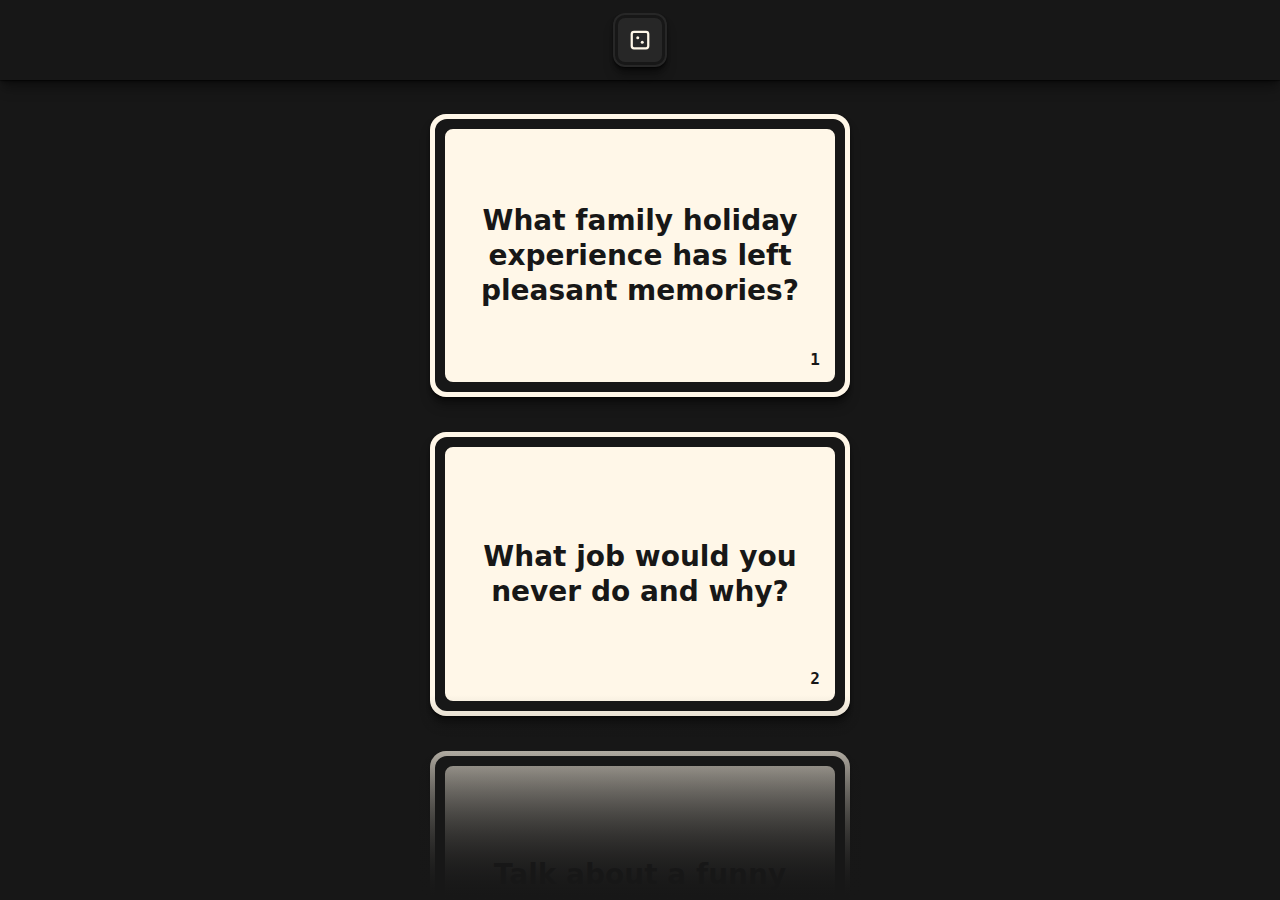
==== index.html @ a927c438 "fix: debugging service worker" ====
<!DOCTYPE html>
<html lang="en">
<head>
  <meta charset="UTF-8" />
  <meta name="viewport" content="width=device-width,initial-scale=1" />
  <meta name="description" content="These questions encourage people to share thoughts, feelings, and ideas as they explore a variety of topics." />
  <meta name="theme-color" content="#171717" />
  <meta name=”apple-mobile-web-app-capable” content=”yes”>
  <meta name="apple-mobile-web-app-status-bar-style" content="black-translucent">
  <title>Ungame</title>

  <!-- Web App Manifest and SW -->
  <link rel="manifest" href="manifest.json" />
  <script>
    // Register Service Worker
    navigator.serviceWorker.register('sw.js');
    // Cleanup old cache on page load
    if (navigator.serviceWorker.controller) {
      window.addEventListener('load', function () {
        navigator.serviceWorker.controller.postMessage('cleanUp');
      });
    }
  </script>

  <link rel="icon" href="favicon.svg" />
  <link rel="apple-touch-icon" href="favicon.svg" />
  <link rel="stylesheet" href="assets/css/main.css" />
</head>

<body>

  <!-- Site Menu -->
  <div class="site-menu">
    <button class="btn btn--randomize" type="button">
      <div class="icon-wrap icon-wrap--randomize">
        <svg aria-hidden="true" class="icon icon--randomize" xmlns="http://www.w3.org/2000/svg" viewBox="0 0 256 256"><rect width="256" height="256" fill="none"/><rect x="40" y="40" width="176" height="176" rx="24" fill="none" stroke="currentColor" stroke-linecap="round" stroke-linejoin="round" stroke-width="24"/><circle cx="104" cy="104" r="16"/><circle cx="152" cy="152" r="16"/></svg>
      </div>
      <span class="sr-only">Randomize</span>
    </button>
  </div>

  <!-- Site Main -->
  <main class="site-main">

    <div class="deck">
      <!-- Begin Cards -->
      <div class="card" id="card-1">
        <div class="card__inner">
          <p class="card__question">What family holiday experience has left pleasant memories?</p>
          <small class="card__id">1</small>
        </div>
      </div><div class="card" id="card-2">
        <div class="card__inner">
          <p class="card__question">What job would you never do and why?</p>
          <small class="card__id">2</small>
        </div>
      </div><div class="card" id="card-3">
        <div class="card__inner">
          <p class="card__question">Talk about a funny school experience.</p>
          <small class="card__id">3</small>
        </div>
      </div><div class="card" id="card-4">
        <div class="card__inner">
          <p class="card__question">Talk about a mistake you made recently.</p>
          <small class="card__id">4</small>
        </div>
      </div><div class="card" id="card-5">
        <div class="card__inner">
          <p class="card__question">What have you done in the past three months that makes you feel proud?</p>
          <small class="card__id">5</small>
        </div>
      </div><div class="card" id="card-6">
        <div class="card__inner">
          <p class="card__question">Talk about a time when you really had fun with your family.</p>
          <small class="card__id">6</small>
        </div>
      </div><div class="card" id="card-7">
        <div class="card__inner">
          <p class="card__question">What do you like best about your appearance? Why?</p>
          <small class="card__id">7</small>
        </div>
      </div><div class="card" id="card-8">
        <div class="card__inner">
          <p class="card__question">Share a time when you were really frightened.</p>
          <small class="card__id">8</small>
        </div>
      </div><div class="card" id="card-9">
        <div class="card__inner">
          <p class="card__question">Share a time when you felt lonely.</p>
          <small class="card__id">9</small>
        </div>
      </div><div class="card" id="card-10">
        <div class="card__inner">
          <p class="card__question">If my family inherited a million dollars, I would like for us to...</p>
          <small class="card__id">10</small>
        </div>
      </div><div class="card" id="card-11">
        <div class="card__inner">
          <p class="card__question">Describe in detail your ideal day.</p>
          <small class="card__id">11</small>
        </div>
      </div><div class="card" id="card-12">
        <div class="card__inner">
          <p class="card__question">What is your earliest memory?</p>
          <small class="card__id">12</small>
        </div>
      </div><div class="card" id="card-13">
        <div class="card__inner">
          <p class="card__question">What do you like to make with your hands?</p>
          <small class="card__id">13</small>
        </div>
      </div><div class="card" id="card-14">
        <div class="card__inner">
          <p class="card__question">What do you hope to be free from?</p>
          <small class="card__id">14</small>
        </div>
      </div><div class="card" id="card-15">
        <div class="card__inner">
          <p class="card__question">What smell brings up a strong memory for you?</p>
          <small class="card__id">15</small>
        </div>
      </div><div class="card" id="card-16">
        <div class="card__inner">
          <p class="card__question">If you had an extra hour in your day, what would you do?</p>
          <small class="card__id">16</small>
        </div>
      </div><div class="card" id="card-17">
        <div class="card__inner">
          <p class="card__question">What do you spend the most time thinking about?</p>
          <small class="card__id">17</small>
        </div>
      </div><div class="card" id="card-18">
        <div class="card__inner">
          <p class="card__question">What character trait would you like to cultivate in yourself?</p>
          <small class="card__id">18</small>
        </div>
      </div><div class="card" id="card-19">
        <div class="card__inner">
          <p class="card__question">What kind of social gathering do you enjoy most?</p>
          <small class="card__id">19</small>
        </div>
      </div><div class="card" id="card-20">
        <div class="card__inner">
          <p class="card__question">What is your most valuable emotional skill?</p>
          <small class="card__id">20</small>
        </div>
      </div><div class="card" id="card-21">
        <div class="card__inner">
          <p class="card__question">What mistake would you make again?</p>
          <small class="card__id">21</small>
        </div>
      </div><div class="card" id="card-22">
        <div class="card__inner">
          <p class="card__question">What possession do you currently treasure?</p>
          <small class="card__id">22</small>
        </div>
      </div><div class="card" id="card-23">
        <div class="card__inner">
          <p class="card__question">What is the best vacation you've ever taken?</p>
          <small class="card__id">23</small>
        </div>
      </div><div class="card" id="card-24">
        <div class="card__inner">
          <p class="card__question">What are you most looking forward to?</p>
          <small class="card__id">24</small>
        </div>
      </div><div class="card" id="card-25">
        <div class="card__inner">
          <p class="card__question">What story do you tell over and over again?</p>
          <small class="card__id">25</small>
        </div>
      </div><div class="card" id="card-26">
        <div class="card__inner">
          <p class="card__question">What song brings up strong feelings for you?</p>
          <small class="card__id">26</small>
        </div>
      </div><div class="card" id="card-27">
        <div class="card__inner">
          <p class="card__question">Whom do you hope to resemble one day?</p>
          <small class="card__id">27</small>
        </div>
      </div><div class="card" id="card-28">
        <div class="card__inner">
          <p class="card__question">What do you praise your parents for?</p>
          <small class="card__id">28</small>
        </div>
      </div><div class="card" id="card-29">
        <div class="card__inner">
          <p class="card__question">What movie are you always in the mood to watch?</p>
          <small class="card__id">29</small>
        </div>
      </div><div class="card" id="card-30">
        <div class="card__inner">
          <p class="card__question">Who of the opposite sex inspires you?</p>
          <small class="card__id">30</small>
        </div>
      </div><div class="card" id="card-31">
        <div class="card__inner">
          <p class="card__question">What do you most commonly dream about?</p>
          <small class="card__id">31</small>
        </div>
      </div><div class="card" id="card-32">
        <div class="card__inner">
          <p class="card__question">What do you dislike about your appearance? Why?</p>
          <small class="card__id">32</small>
        </div>
      </div><div class="card" id="card-33">
        <div class="card__inner">
          <p class="card__question">Complete this statement: "Something I really appreciate is..."</p>
          <small class="card__id">33</small>
        </div>
      </div><div class="card" id="card-34">
        <div class="card__inner">
          <p class="card__question">Describe the members of your family in one word.</p>
          <small class="card__id">34</small>
        </div>
      </div><div class="card" id="card-35">
        <div class="card__inner">
          <p class="card__question">Share a time when you felt lonely or left out.</p>
          <small class="card__id">35</small>
        </div>
      </div><div class="card" id="card-36">
        <div class="card__inner">
          <p class="card__question">Tell about someone who encourages you. </p>
          <small class="card__id">36</small>
        </div>
      </div><div class="card" id="card-37">
        <div class="card__inner">
          <p class="card__question">Share a time when you were really frightened.</p>
          <small class="card__id">37</small>
        </div>
      </div><div class="card" id="card-38">
        <div class="card__inner">
          <p class="card__question">Share a funny thing that happened to you when you were a child.</p>
          <small class="card__id">38</small>
        </div>
      </div><div class="card" id="card-39">
        <div class="card__inner">
          <p class="card__question">Tell about your favorite TV show and why you like it.</p>
          <small class="card__id">39</small>
        </div>
      </div><div class="card" id="card-40">
        <div class="card__inner">
          <p class="card__question">Give an imaginary gift to each member of your family (something they would really like).</p>
          <small class="card__id">40</small>
        </div>
      </div><div class="card" id="card-41">
        <div class="card__inner">
          <p class="card__question">Share an embarrassing childhood experience</p>
          <small class="card__id">41</small>
        </div>
      </div><div class="card" id="card-42">
        <div class="card__inner">
          <p class="card__question">Talk about something beautiful you saw in this week.</p>
          <small class="card__id">42</small>
        </div>
      </div><div class="card" id="card-43">
        <div class="card__inner">
          <p class="card__question">What have you done in the past 3 months that makes you feel proud?</p>
          <small class="card__id">43</small>
        </div>
      </div><div class="card" id="card-44">
        <div class="card__inner">
          <p class="card__question">Complete the sentence: "I hope...."</p>
          <small class="card__id">44</small>
        </div>
      </div><div class="card" id="card-45">
        <div class="card__inner">
          <p class="card__question">Share a scary dream.</p>
          <small class="card__id">45</small>
        </div>
      </div><div class="card" id="card-46">
        <div class="card__inner">
          <p class="card__question">Talk about a happy school experience.</p>
          <small class="card__id">46</small>
        </div>
      </div><div class="card" id="card-47">
        <div class="card__inner">
          <p class="card__question">Share a childhood memory about bedtime.</p>
          <small class="card__id">47</small>
        </div>
      </div><div class="card" id="card-48">
        <div class="card__inner">
          <p class="card__question">Which fantasy character are you most like? (Or, would you like to be?) Why?</p>
          <small class="card__id">48</small>
        </div>
      </div><div class="card" id="card-49">
        <div class="card__inner">
          <p class="card__question">Share a compliment you receieved recently.</p>
          <small class="card__id">49</small>
        </div>
      </div><div class="card" id="card-50">
        <div class="card__inner">
          <p class="card__question">Tell about a family tradition that you enjoy.</p>
          <small class="card__id">50</small>
        </div>
      </div>
      <!-- End .card -->
      <div class="card card--end" id="card-51">
        <div class="card__inner">
          <p class="card__question">The End</p>
        </div>
      </div>
    </div>
    <!-- End .deck -->
    
  </main>

  <!-- Minified Main JS -->
  <script src="assets/js/main.js"></script>
  <!-- <script>
    const deck=document.querySelector(".deck"),deckSize=document.querySelectorAll(".card").length,randomizeIconWrap=document.querySelector(".icon-wrap--randomize"),randomizeIcon=document.querySelector(".icon--randomize"),elementExists=function(e){return void 0!==e&&null!=e};function randomNumber(e=0,n=1e3){return Math.floor(Math.random()*(n-e+1)+e)}document.addEventListener("click",(e=>{if(elementExists(randomizeIconWrap)&&elementExists(randomizeIcon)&&elementExists(deck)&&e.target.classList.contains("btn--randomize")){randomizeIconWrap.classList.add("bounce"),randomizeIcon.classList.add("spin"),deck.classList.add("dim");let e=randomNumber(1,deckSize);document.querySelector("#card-"+e).scrollIntoView({behavior:"smooth"})}})),document.addEventListener("animationend",(e=>{elementExists(randomizeIconWrap)&&elementExists(randomizeIcon)&&elementExists(deck)&&(e.target==randomizeIconWrap&&e.target.classList.remove("bounce"),e.target==randomizeIcon&&e.target.classList.remove("spin"),e.target==deck&&e.target.classList.remove("dim"))}));
  </script> -->

</body>

</html>
---- assets/css/main.css ----
/* Reset 
----------------------------------------- */
/*
  1. Use a more-intuitive box-sizing model.
*/
*, *::before, *::after {
  box-sizing: border-box;
}
/*
  2. Remove default margin
*/
* {
  margin: 0;
}
/*
  Typographic tweaks!
  3. Add accessible line-height
  4. Improve text rendering
*/
body {
  line-height: 1.5;
  -webkit-font-smoothing: antialiased;
}
/*
  5. Improve media defaults
*/
img, picture, video, canvas, svg {
  display: block;
  max-width: 100%;
}
/*
  6. Remove built-in form typography styles
*/
input, button, textarea, select {
  font: inherit;
}
/*
  7. Avoid text overflows
*/
p, h1, h2, h3, h4, h5, h6 {
  overflow-wrap: break-word;
}


/* Vars 
----------------------------------------- */
:root {
  /* Dark Theme */
  --bg-color: #171717;
  --bg-color-l: #272727;
  --bg-color-ll: #373737;
  --primary-color: #FFF7E8;
  --primary-color-d: #E8D8C8;
  --border-color: var(--bg-color);
  --shadow-color: 0deg 0% 0%;
  --heading-color: var(--primary-color);
  --text-color: var(--bg-color);

  /* Measures */
  --card-gap: 20px;
  --site-menu-height: 70px;
  --site-gutter: 20px;
  --deck-offset-top: var(--card-gap);

  /* Shadows */
  --shadow-elevation-low:
    0px 0.5px 0.6px hsl(var(--shadow-color) / 0.34),
    0px 0.8px 0.9px -1.2px hsl(var(--shadow-color) / 0.34),
    0px 2px 2.3px -2.5px hsl(var(--shadow-color) / 0.34);
  --shadow-elevation-medium:
    0px 0.5px 0.6px hsl(var(--shadow-color) / 0.36),
    0px 1.6px 1.8px -0.8px hsl(var(--shadow-color) / 0.36),
    0px 4.1px 4.6px -1.7px hsl(var(--shadow-color) / 0.36),
    0px 10px 11.3px -2.5px hsl(var(--shadow-color) / 0.36);
}

@media (min-width: 500px) {
  :root {
    --card-gap: 35px;
    --site-menu-height: 80px;
    --site-gutter: 50px;
  }
}

@media (min-width: 1920px) {
  :root {
    --card-gap: 50px;
  }
}


/* Animations 
----------------------------------------- */
@keyframes bounce {
  0%,30%,50%,to {
    transform: translateY(0)
  }
  20% {
    transform: translateY(-12px)
  }
  40% {
    transform: translateY(-7px)
  }
}

.bounce {
  animation: bounce 1s ease-out 1;
}

@keyframes spin {
  0% {
    transform: rotate(0)
  }
  20% {
    transform: rotate(200deg)
  }
  80%,to {
    transform: rotate(540deg)
  }
}

.spin {
  animation: spin 1s ease-out 1;
}

@keyframes dim {
  0% {
    opacity: 1;
  }
  50% {
    opacity: 0.5;
  }
  100% {
    opacity: 1;
  }
}

.dim {
  animation: dim 0.5s ease-out 1;
}


/* Randomize button 
----------------------------------------- */
.btn {
  background-color: var(--primary-color-d);
  border: none;
  border-radius: 100%;
  box-shadow: var(--shadow-elevation-medium);
  cursor: pointer;
  outline: 3px solid var(--bg-color);
  outline-offset: -5px;
  padding: 20px;
  pointer-events: auto;
  touch-action: manipulation;
  transform: translateY(-20px);
}

.btn:active {
  background-color: var(--primary-color);
  box-shadow: var(--shadow-elevation-low);
}

.icon-wrap {
  pointer-events: none;
}

.icon {
  aspect-ratio: 1/1;
  color: var(--text-color);
  fill: var(--text-color);
  pointer-events: none;
  width: 32px;
}


/* Base 
----------------------------------------- */
body {
  align-items: center;
  background-color: var(--bg-color);
  display: flex;
  flex-direction: column;
  font-family: system-ui;
  font-size: 1rem;
  height: 100lvh;
  justify-content: center;
  overflow: hidden;
  scroll-behavior: smooth;
}

.sr-only {
  clip: rect(0 0 0 0);
  clip-path: inset(50%);
  height: 1px;
  overflow: hidden;
  position: absolute;
  white-space: nowrap;
  width: 1px;
}

::-webkit-scrollbar {
  display: none;
}


/* Site Menu 
----------------------------------------- */
.site-menu {
  bottom: 0;
  color: var(--heading-color);
  display: grid;
  font-size: 1.25rem;
  height: var(--site-menu-height);
  place-items: center;
  pointer-events: none;
  position: fixed;
  text-align: center;
  width: 100%;
  z-index: 10;
}


/* Site Main 
----------------------------------------- */
.site-main {
  position: relative;
  width: 100%;
}

.site-main::before,
.site-main::after {
  background: -webkit-gradient(linear,left top,left bottom,from(rgba(0,0,0,0)),to(var(--bg-color)));
  background: linear-gradient(to bottom,rgba(0,0,0,0) 0, var(--bg-color) 100%);
  bottom: 0;
  content: "";
  height: 40%;
  left: 0;
  pointer-events: none;
  position: absolute;
  width: 100vw;
  z-index: 5;
}

.site-main::after {
  height: 50%;
}


/* Deck
----------------------------------------- */
.deck {
  align-items: center;
  display: flex;
  flex-direction: column;
  gap: var(--card-gap);
  height: 100lvh;
  overflow-y: auto;
  padding: var(--deck-offset-top) var(--site-gutter) var(--deck-offset-top);
  scroll-padding-top: calc(var(--deck-offset-top) - 1px);
  scroll-snap-type: y mandatory;
  scroll-behavior: smooth;
}


/* Card
----------------------------------------- */
.card {
  align-items: center;
  background-color: var(--primary-color);
  border-radius: 16px;
  box-shadow: var(--shadow-elevation-medium);
  color: var(--text-color);
  display: flex;
  flex-shrink: 0;
  font-weight: bold;
  justify-content: center;
  padding: 5px;
  scroll-snap-align: start;
  width: 100%;
}

.card__inner {
  align-items: center;
  aspect-ratio: 3/2;
  border: 5px solid var(--border-color);
  border-radius: 12px;
  display: flex;
  justify-content: center;
  padding: 20px;
  position: relative;
  width: 100%;
}

.card__inner::before,
.card__inner::after {
  content: '';
  display: block;
  height: 100%;
  pointer-events: none;
  position: absolute;
  width: 100%;
}

.card__inner::before {
  border: 10px solid var(--border-color);
}

.card__inner::after {
  border: 10px solid var(--primary-color);
  border-radius: 8px;
}


/* Card modifiers
----------------------------------------- */
.card--end {
  opacity: 0.1;
}

.card--end .card__question {
  font-size: 3rem;
  font-weight: 900;
}


/* Card inner elements
----------------------------------------- */
.card__question {
  font-size: clamp(1.25rem, 0.5rem + 4vw, 1.75rem);
  line-height: 1.25;
  text-align: center;
  text-wrap: balance;
}

.card__id {
  font-family: ui-monospace, 'Cascadia Code', 'Source Code Pro', Menlo, Consolas, 'DejaVu Sans Mono', monospace;
  font-size: 0.875rem;
  position: absolute;
  bottom: 10px;
  right: 15px;
}


/* Breakpoints
----------------------------------------- */
@media (min-width: 500px) {
  body {
    padding-top: var(--site-menu-height);
    padding-bottom: 0;
  }

  .site-menu {
    background-color: var(--bg-color);
    bottom: auto;
    box-shadow: var(--shadow-elevation-medium);
    top: 0;
  }

  .site-main::before {
    height: 20%;
  }

  .site-main::after {
    height: 25%;
  }

  .btn {
    background-color: var(--bg-color-l);
    border-radius: 12px;
    padding: 15px;
    transform: none;
  }

  .btn:active {
    background-color: var(--bg-color-ll);
  }

  .icon {
    color: var(--primary-color);
    fill: var(--primary-color);
    width: 24px;
  }

  .deck {
    height: calc(100vh - var(--site-menu-height));
  }

  .card {
    max-width: 420px;
  }

  .card__inner {
    border-width: 10px;
    padding: 30px;
  }

  .card__id {
    font-size: 1rem;
  }
}

@media (min-width: 1920px) {
  .card {
    max-width: 33.33vw;
    padding: 10px;
  }

  .card__inner {
    border-width: 20px;
  }

  .card__question {
    font-size: 2vw;
  }

  .card__id {
    font-size: 1vw;
  }

  .card--end .card__question {
    font-size: 4vw;
  }
}
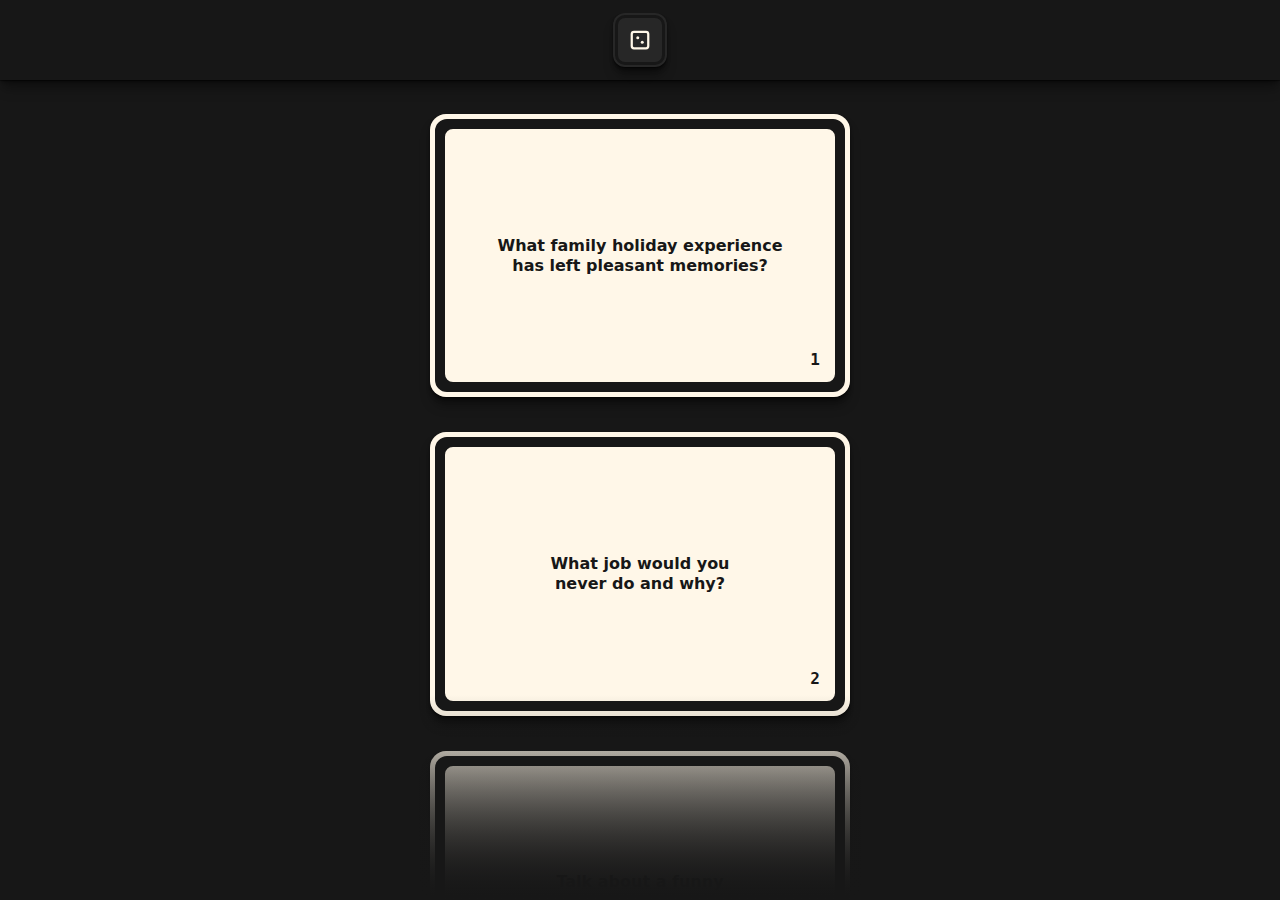
==== commit bb802992: "feat: minify css and js; make everything inside index.html" ====
--- a/index.html
+++ b/index.html
@@ -23,8 +23,13 @@
   </script>
 
   <link rel="icon" href="favicon.svg" />
-  <link rel="apple-touch-icon" href="favicon.svg" />
-  <link rel="stylesheet" href="assets/css/main.css" />
+
+  <!-- Main CSS -->
+  <!-- <link rel="stylesheet" href="assets/css/main.css" /> -->
+  <style>
+    *,*::before,*::after{box-sizing:border-box}*{margin:0}body{line-height:1.5;-webkit-font-smoothing:antialiased}img,picture,video,canvas,svg{display:block;max-width:100%}input,button,textarea,select{font:inherit}p,h1,h2,h3,h4,h5,h6{overflow-wrap:break-word}:root{--bg-color:#171717;--bg-color-l:#272727;--bg-color-ll:#373737;--primary-color:#FFF7E8;--primary-color-d:#E8D8C8;--border-color:var(--bg-color);--shadow-color:0deg 0% 0%;--heading-color:var(--primary-color);--text-color:var(--bg-color);--card-gap:20px;--site-menu-height:70px;--site-gutter:20px;--deck-offset-top:var(--card-gap);--shadow-elevation-low:0 .5px .6px hsl(var(--shadow-color) / .34),0 .8px .9px -1.2px hsl(var(--shadow-color) / .34),0 2px 2.3px -2.5px hsl(var(--shadow-color) / .34);--shadow-elevation-medium:0 .5px .6px hsl(var(--shadow-color) / .36),0 1.6px 1.8px -.8px hsl(var(--shadow-color) / .36),0 4.1px 4.6px -1.7px hsl(var(--shadow-color) / .36),0 10px 11.3px -2.5px hsl(var(--shadow-color) / .36)}@media (min-width:500px){:root{--card-gap:35px;--site-menu-height:80px;--site-gutter:50px}}@media (min-width:1920px){:root{--card-gap:50px}}@keyframes bounce{0%,30%,50%,to{transform:translateY(0)}20%{transform:translateY(-12px)}40%{transform:translateY(-7px)}}.bounce{animation:bounce 1s ease-out 1}@keyframes spin{0%{transform:rotate(0)}20%{transform:rotate(200deg)}80%,to{transform:rotate(540deg)}}.spin{animation:spin 1s ease-out 1}@keyframes dim{0%{opacity:1}50%{opacity:.5}100%{opacity:1}}.dim{animation:dim 0.5s ease-out 1}.btn{background-color:var(--primary-color-d);border:none;border-radius:100%;box-shadow:var(--shadow-elevation-medium);cursor:pointer;outline:3px solid var(--bg-color);outline-offset:-5px;padding:20px;pointer-events:auto;touch-action:manipulation;transform:translateY(-20px)}.btn:active{background-color:var(--primary-color);box-shadow:var(--shadow-elevation-low)}.icon-wrap{pointer-events:none}.icon{aspect-ratio:1/1;color:var(--text-color);fill:var(--text-color);pointer-events:none;width:32px}body{align-items:center;background-color:var(--bg-color);display:flex;flex-direction:column;font-family:system-ui;font-size:1rem;height:100lvh;justify-content:center;overflow:hidden;scroll-behavior:smooth}.sr-only{clip:rect(0 0 0 0);clip-path:inset(50%);height:1px;overflow:hidden;position:absolute;white-space:nowrap;width:1px}::-webkit-scrollbar{display:none}.site-menu{bottom:0;color:var(--heading-color);display:grid;font-size:1.25rem;height:var(--site-menu-height);place-items:center;pointer-events:none;position:fixed;text-align:center;width:100%;z-index:10}.site-main{position:relative;width:100%}.site-main::before,.site-main::after{background:-webkit-gradient(linear,left top,left bottom,from(rgba(0,0,0,0)),to(var(--bg-color)));background:linear-gradient(to bottom,rgba(0,0,0,0) 0,var(--bg-color) 100%);bottom:0;content:"";height:40%;left:0;pointer-events:none;position:absolute;width:100vw;z-index:5}.site-main::after{height:50%}.deck{align-items:center;display:flex;flex-direction:column;gap:var(--card-gap);height:100lvh;overflow-y:auto;padding:var(--deck-offset-top) var(--site-gutter) var(--deck-offset-top);scroll-padding-top:calc(var(--deck-offset-top) - 1px);scroll-snap-type:y mandatory;scroll-behavior:smooth}.card{align-items:center;background-color:var(--primary-color);border-radius:16px;box-shadow:var(--shadow-elevation-medium);color:var(--text-color);display:flex;flex-shrink:0;font-weight:700;justify-content:center;padding:5px;scroll-snap-align:start;width:100%}.card__inner{align-items:center;aspect-ratio:3/2;border:5px solid var(--border-color);border-radius:12px;display:flex;justify-content:center;padding:20px;position:relative;width:100%}.card__inner::before,.card__inner::after{content:'';display:block;height:100%;pointer-events:none;position:absolute;width:100%}.card__inner::before{border:10px solid var(--border-color)}.card__inner::after{border:10px solid var(--primary-color);border-radius:8px}.card--end{opacity:.1}.card--end .card__question{font-size:3rem;font-weight:900}.card__question{font-size:clamp(1.25rem,0.5rem+4vw,1.75rem);line-height:1.25;text-align:center;text-wrap:balance}.card__id{font-family:ui-monospace,'Cascadia Code','Source Code Pro',Menlo,Consolas,'DejaVu Sans Mono',monospace;font-size:.875rem;position:absolute;bottom:10px;right:15px}@media (min-width:500px){body{padding-top:var(--site-menu-height);padding-bottom:0}.site-menu{background-color:var(--bg-color);bottom:auto;box-shadow:var(--shadow-elevation-medium);top:0}.site-main::before{height:20%}.site-main::after{height:25%}.btn{background-color:var(--bg-color-l);border-radius:12px;padding:15px;transform:none}.btn:active{background-color:var(--bg-color-ll)}.icon{color:var(--primary-color);fill:var(--primary-color);width:24px}.deck{height:calc(100vh - var(--site-menu-height))}.card{max-width:420px}.card__inner{border-width:10px;padding:30px}.card__id{font-size:1rem}}@media (min-width:1920px){.card{max-width:33.33vw;padding:10px}.card__inner{border-width:20px}.card__question{font-size:2vw}.card__id{font-size:1vw}.card--end .card__question{font-size:4vw}}
+  </style>
+
 </head>
 
 <body>
@@ -306,11 +311,11 @@
     
   </main>
 
-  <!-- Minified Main JS -->
-  <script src="assets/js/main.js"></script>
-  <!-- <script>
+  <!-- Main JS -->
+  <!-- <script src="assets/js/main.js"></script> -->
+  <script>
     const deck=document.querySelector(".deck"),deckSize=document.querySelectorAll(".card").length,randomizeIconWrap=document.querySelector(".icon-wrap--randomize"),randomizeIcon=document.querySelector(".icon--randomize"),elementExists=function(e){return void 0!==e&&null!=e};function randomNumber(e=0,n=1e3){return Math.floor(Math.random()*(n-e+1)+e)}document.addEventListener("click",(e=>{if(elementExists(randomizeIconWrap)&&elementExists(randomizeIcon)&&elementExists(deck)&&e.target.classList.contains("btn--randomize")){randomizeIconWrap.classList.add("bounce"),randomizeIcon.classList.add("spin"),deck.classList.add("dim");let e=randomNumber(1,deckSize);document.querySelector("#card-"+e).scrollIntoView({behavior:"smooth"})}})),document.addEventListener("animationend",(e=>{elementExists(randomizeIconWrap)&&elementExists(randomizeIcon)&&elementExists(deck)&&(e.target==randomizeIconWrap&&e.target.classList.remove("bounce"),e.target==randomizeIcon&&e.target.classList.remove("spin"),e.target==deck&&e.target.classList.remove("dim"))}));
-  </script> -->
+  </script>
 
 </body>
 
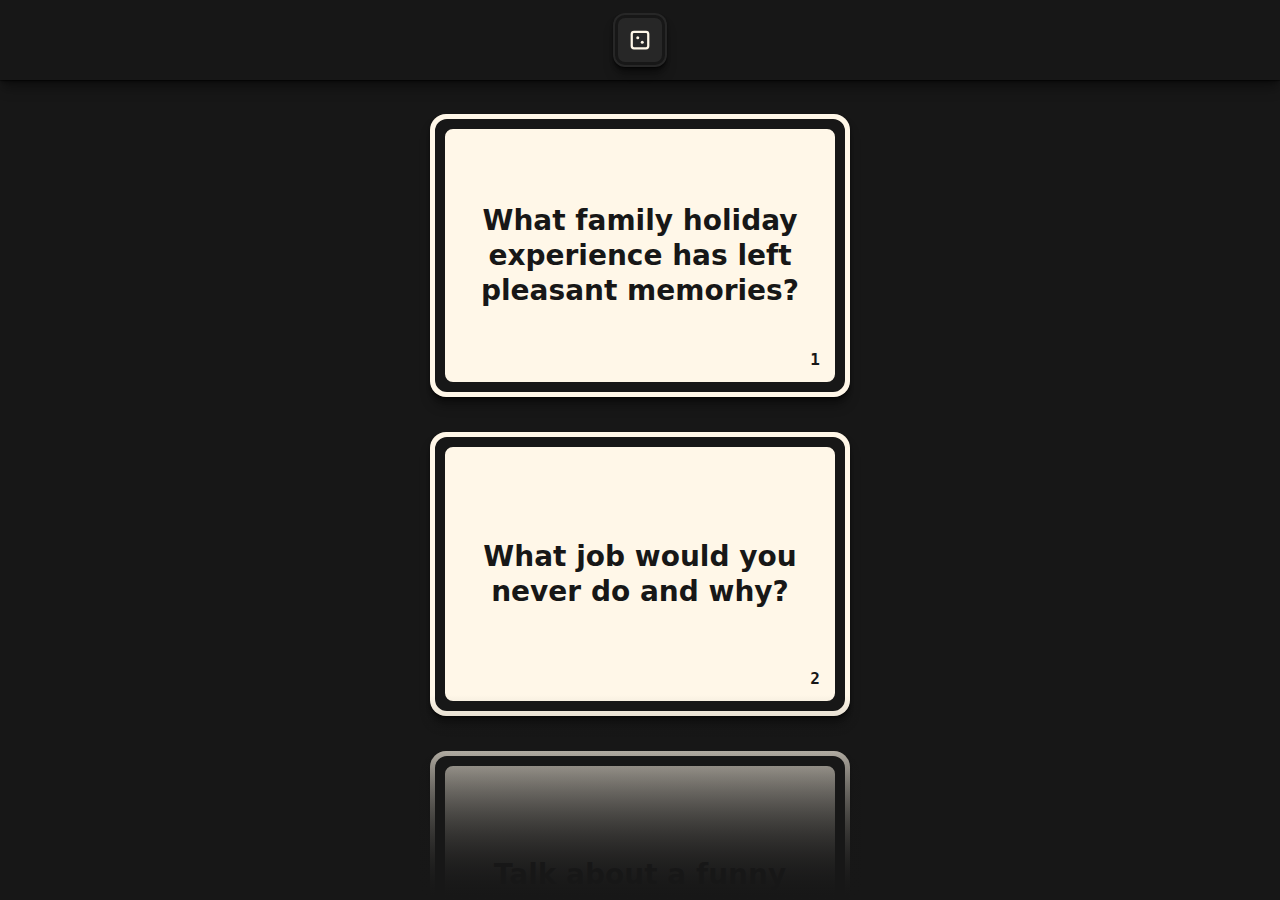
==== commit 871719fd: "fix: css clamp messed up in minify" ====
--- a/index.html
+++ b/index.html
@@ -27,7 +27,7 @@
   <!-- Main CSS -->
   <!-- <link rel="stylesheet" href="assets/css/main.css" /> -->
   <style>
-    *,*::before,*::after{box-sizing:border-box}*{margin:0}body{line-height:1.5;-webkit-font-smoothing:antialiased}img,picture,video,canvas,svg{display:block;max-width:100%}input,button,textarea,select{font:inherit}p,h1,h2,h3,h4,h5,h6{overflow-wrap:break-word}:root{--bg-color:#171717;--bg-color-l:#272727;--bg-color-ll:#373737;--primary-color:#FFF7E8;--primary-color-d:#E8D8C8;--border-color:var(--bg-color);--shadow-color:0deg 0% 0%;--heading-color:var(--primary-color);--text-color:var(--bg-color);--card-gap:20px;--site-menu-height:70px;--site-gutter:20px;--deck-offset-top:var(--card-gap);--shadow-elevation-low:0 .5px .6px hsl(var(--shadow-color) / .34),0 .8px .9px -1.2px hsl(var(--shadow-color) / .34),0 2px 2.3px -2.5px hsl(var(--shadow-color) / .34);--shadow-elevation-medium:0 .5px .6px hsl(var(--shadow-color) / .36),0 1.6px 1.8px -.8px hsl(var(--shadow-color) / .36),0 4.1px 4.6px -1.7px hsl(var(--shadow-color) / .36),0 10px 11.3px -2.5px hsl(var(--shadow-color) / .36)}@media (min-width:500px){:root{--card-gap:35px;--site-menu-height:80px;--site-gutter:50px}}@media (min-width:1920px){:root{--card-gap:50px}}@keyframes bounce{0%,30%,50%,to{transform:translateY(0)}20%{transform:translateY(-12px)}40%{transform:translateY(-7px)}}.bounce{animation:bounce 1s ease-out 1}@keyframes spin{0%{transform:rotate(0)}20%{transform:rotate(200deg)}80%,to{transform:rotate(540deg)}}.spin{animation:spin 1s ease-out 1}@keyframes dim{0%{opacity:1}50%{opacity:.5}100%{opacity:1}}.dim{animation:dim 0.5s ease-out 1}.btn{background-color:var(--primary-color-d);border:none;border-radius:100%;box-shadow:var(--shadow-elevation-medium);cursor:pointer;outline:3px solid var(--bg-color);outline-offset:-5px;padding:20px;pointer-events:auto;touch-action:manipulation;transform:translateY(-20px)}.btn:active{background-color:var(--primary-color);box-shadow:var(--shadow-elevation-low)}.icon-wrap{pointer-events:none}.icon{aspect-ratio:1/1;color:var(--text-color);fill:var(--text-color);pointer-events:none;width:32px}body{align-items:center;background-color:var(--bg-color);display:flex;flex-direction:column;font-family:system-ui;font-size:1rem;height:100lvh;justify-content:center;overflow:hidden;scroll-behavior:smooth}.sr-only{clip:rect(0 0 0 0);clip-path:inset(50%);height:1px;overflow:hidden;position:absolute;white-space:nowrap;width:1px}::-webkit-scrollbar{display:none}.site-menu{bottom:0;color:var(--heading-color);display:grid;font-size:1.25rem;height:var(--site-menu-height);place-items:center;pointer-events:none;position:fixed;text-align:center;width:100%;z-index:10}.site-main{position:relative;width:100%}.site-main::before,.site-main::after{background:-webkit-gradient(linear,left top,left bottom,from(rgba(0,0,0,0)),to(var(--bg-color)));background:linear-gradient(to bottom,rgba(0,0,0,0) 0,var(--bg-color) 100%);bottom:0;content:"";height:40%;left:0;pointer-events:none;position:absolute;width:100vw;z-index:5}.site-main::after{height:50%}.deck{align-items:center;display:flex;flex-direction:column;gap:var(--card-gap);height:100lvh;overflow-y:auto;padding:var(--deck-offset-top) var(--site-gutter) var(--deck-offset-top);scroll-padding-top:calc(var(--deck-offset-top) - 1px);scroll-snap-type:y mandatory;scroll-behavior:smooth}.card{align-items:center;background-color:var(--primary-color);border-radius:16px;box-shadow:var(--shadow-elevation-medium);color:var(--text-color);display:flex;flex-shrink:0;font-weight:700;justify-content:center;padding:5px;scroll-snap-align:start;width:100%}.card__inner{align-items:center;aspect-ratio:3/2;border:5px solid var(--border-color);border-radius:12px;display:flex;justify-content:center;padding:20px;position:relative;width:100%}.card__inner::before,.card__inner::after{content:'';display:block;height:100%;pointer-events:none;position:absolute;width:100%}.card__inner::before{border:10px solid var(--border-color)}.card__inner::after{border:10px solid var(--primary-color);border-radius:8px}.card--end{opacity:.1}.card--end .card__question{font-size:3rem;font-weight:900}.card__question{font-size:clamp(1.25rem,0.5rem+4vw,1.75rem);line-height:1.25;text-align:center;text-wrap:balance}.card__id{font-family:ui-monospace,'Cascadia Code','Source Code Pro',Menlo,Consolas,'DejaVu Sans Mono',monospace;font-size:.875rem;position:absolute;bottom:10px;right:15px}@media (min-width:500px){body{padding-top:var(--site-menu-height);padding-bottom:0}.site-menu{background-color:var(--bg-color);bottom:auto;box-shadow:var(--shadow-elevation-medium);top:0}.site-main::before{height:20%}.site-main::after{height:25%}.btn{background-color:var(--bg-color-l);border-radius:12px;padding:15px;transform:none}.btn:active{background-color:var(--bg-color-ll)}.icon{color:var(--primary-color);fill:var(--primary-color);width:24px}.deck{height:calc(100vh - var(--site-menu-height))}.card{max-width:420px}.card__inner{border-width:10px;padding:30px}.card__id{font-size:1rem}}@media (min-width:1920px){.card{max-width:33.33vw;padding:10px}.card__inner{border-width:20px}.card__question{font-size:2vw}.card__id{font-size:1vw}.card--end .card__question{font-size:4vw}}
+    *,*::before,*::after{box-sizing:border-box}*{margin:0}body{line-height:1.5;-webkit-font-smoothing:antialiased}img,picture,video,canvas,svg{display:block;max-width:100%}input,button,textarea,select{font:inherit}p,h1,h2,h3,h4,h5,h6{overflow-wrap:break-word}:root{--bg-color:#171717;--bg-color-l:#272727;--bg-color-ll:#373737;--primary-color:#FFF7E8;--primary-color-d:#E8D8C8;--border-color:var(--bg-color);--shadow-color:0deg 0% 0%;--heading-color:var(--primary-color);--text-color:var(--bg-color);--card-gap:20px;--site-menu-height:70px;--site-gutter:20px;--deck-offset-top:var(--card-gap);--shadow-elevation-low:0 .5px .6px hsl(var(--shadow-color) / .34),0 .8px .9px -1.2px hsl(var(--shadow-color) / .34),0 2px 2.3px -2.5px hsl(var(--shadow-color) / .34);--shadow-elevation-medium:0 .5px .6px hsl(var(--shadow-color) / .36),0 1.6px 1.8px -.8px hsl(var(--shadow-color) / .36),0 4.1px 4.6px -1.7px hsl(var(--shadow-color) / .36),0 10px 11.3px -2.5px hsl(var(--shadow-color) / .36)}@media (min-width:500px){:root{--card-gap:35px;--site-menu-height:80px;--site-gutter:50px}}@media (min-width:1920px){:root{--card-gap:50px}}@keyframes bounce{0%,30%,50%,to{transform:translateY(0)}20%{transform:translateY(-12px)}40%{transform:translateY(-7px)}}.bounce{animation:bounce 1s ease-out 1}@keyframes spin{0%{transform:rotate(0)}20%{transform:rotate(200deg)}80%,to{transform:rotate(540deg)}}.spin{animation:spin 1s ease-out 1}@keyframes dim{0%{opacity:1}50%{opacity:.5}100%{opacity:1}}.dim{animation:dim 0.5s ease-out 1}.btn{background-color:var(--primary-color-d);border:none;border-radius:100%;box-shadow:var(--shadow-elevation-medium);cursor:pointer;outline:3px solid var(--bg-color);outline-offset:-5px;padding:20px;pointer-events:auto;touch-action:manipulation;transform:translateY(-20px)}.btn:active{background-color:var(--primary-color);box-shadow:var(--shadow-elevation-low)}.icon-wrap{pointer-events:none}.icon{aspect-ratio:1/1;color:var(--text-color);fill:var(--text-color);pointer-events:none;width:32px}body{align-items:center;background-color:var(--bg-color);display:flex;flex-direction:column;font-family:system-ui;font-size:1rem;height:100lvh;justify-content:center;overflow:hidden;scroll-behavior:smooth}.sr-only{clip:rect(0 0 0 0);clip-path:inset(50%);height:1px;overflow:hidden;position:absolute;white-space:nowrap;width:1px}::-webkit-scrollbar{display:none}.site-menu{bottom:0;color:var(--heading-color);display:grid;font-size:1.25rem;height:var(--site-menu-height);place-items:center;pointer-events:none;position:fixed;text-align:center;width:100%;z-index:10}.site-main{position:relative;width:100%}.site-main::before,.site-main::after{background:-webkit-gradient(linear,left top,left bottom,from(rgba(0,0,0,0)),to(var(--bg-color)));background:linear-gradient(to bottom,rgba(0,0,0,0) 0,var(--bg-color) 100%);bottom:0;content:"";height:40%;left:0;pointer-events:none;position:absolute;width:100vw;z-index:5}.site-main::after{height:50%}.deck{align-items:center;display:flex;flex-direction:column;gap:var(--card-gap);height:100lvh;overflow-y:auto;padding:var(--deck-offset-top) var(--site-gutter) var(--deck-offset-top);scroll-padding-top:calc(var(--deck-offset-top) - 1px);scroll-snap-type:y mandatory;scroll-behavior:smooth}.card{align-items:center;background-color:var(--primary-color);border-radius:16px;box-shadow:var(--shadow-elevation-medium);color:var(--text-color);display:flex;flex-shrink:0;font-weight:700;justify-content:center;padding:5px;scroll-snap-align:start;width:100%}.card__inner{align-items:center;aspect-ratio:3/2;border:5px solid var(--border-color);border-radius:12px;display:flex;justify-content:center;padding:20px;position:relative;width:100%}.card__inner::before,.card__inner::after{content:'';display:block;height:100%;pointer-events:none;position:absolute;width:100%}.card__inner::before{border:10px solid var(--border-color)}.card__inner::after{border:10px solid var(--primary-color);border-radius:8px}.card--end{opacity:.1}.card--end .card__question{font-size:3rem;font-weight:900}.card__question{font-size:clamp(1.25rem,0.5rem + 4vw,1.75rem);line-height:1.25;text-align:center;text-wrap:balance}.card__id{font-family:ui-monospace,'Cascadia Code','Source Code Pro',Menlo,Consolas,'DejaVu Sans Mono',monospace;font-size:.875rem;position:absolute;bottom:10px;right:15px}@media (min-width:500px){body{padding-top:var(--site-menu-height);padding-bottom:0}.site-menu{background-color:var(--bg-color);bottom:auto;box-shadow:var(--shadow-elevation-medium);top:0}.site-main::before{height:20%}.site-main::after{height:25%}.btn{background-color:var(--bg-color-l);border-radius:12px;padding:15px;transform:none}.btn:active{background-color:var(--bg-color-ll)}.icon{color:var(--primary-color);fill:var(--primary-color);width:24px}.deck{height:calc(100vh - var(--site-menu-height))}.card{max-width:420px}.card__inner{border-width:10px;padding:30px}.card__id{font-size:1rem}}@media (min-width:1920px){.card{max-width:33.33vw;padding:10px}.card__inner{border-width:20px}.card__question{font-size:2vw}.card__id{font-size:1vw}.card--end .card__question{font-size:4vw}}
   </style>
 
 </head>
